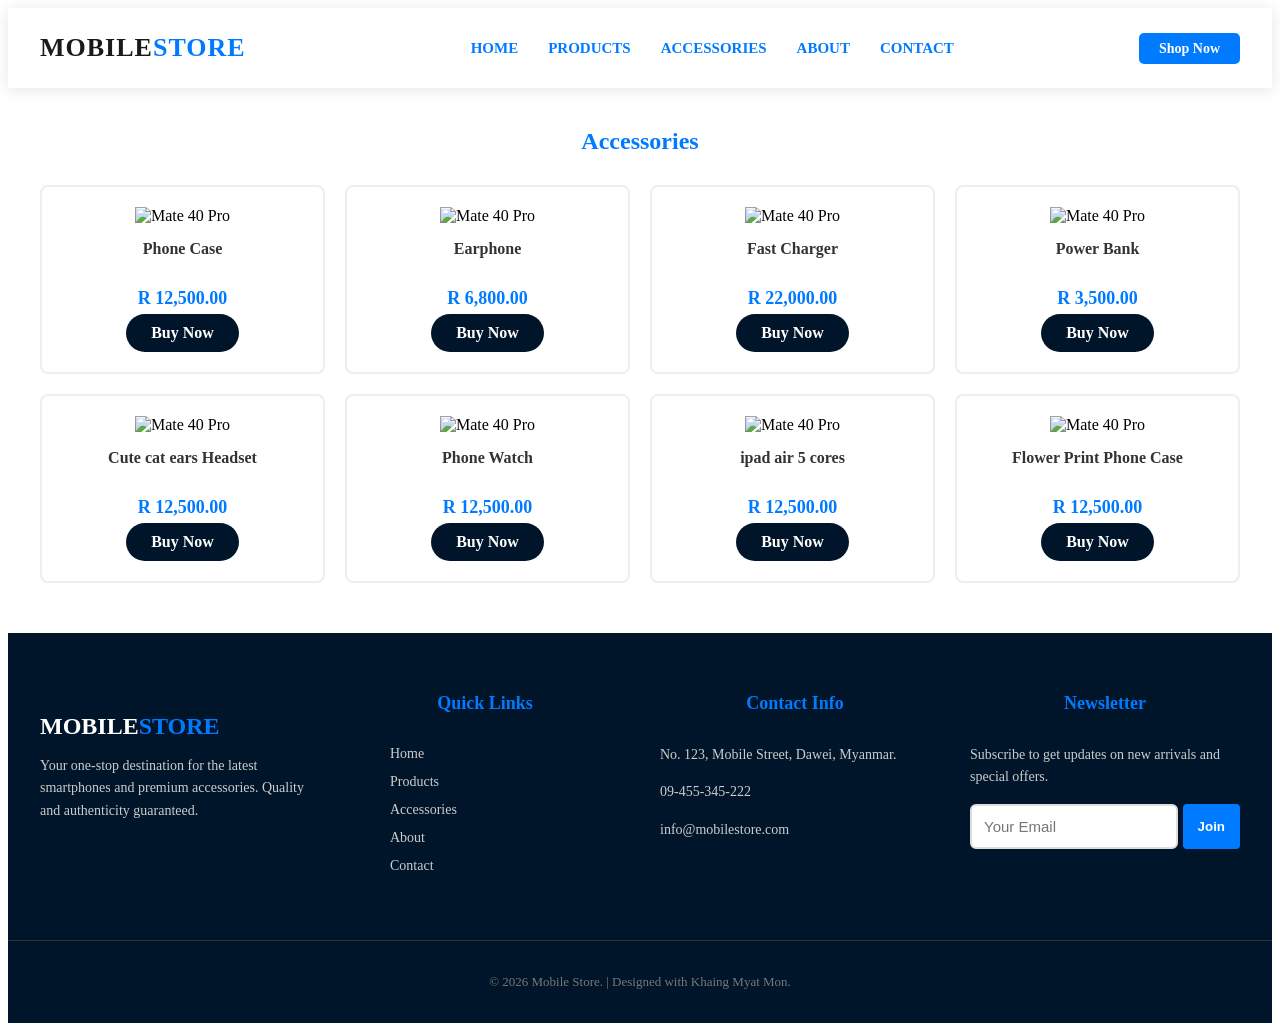
==== accessories.html @ fabf9457 "Add files via upload" ====
<!DOCTYPE html>
<html lang="en">
<head>
    <meta charset="UTF-8">
    <meta name="viewport" content="width=device-width, initial-scale=1.0">
    <title>MobileStore</title>
    <link rel="stylesheet" href="style.css">
</head>
<body>
    <header class="site-header">
    <div class="header-container">
        <div class="shop-logo">
            <a href="index.html">MOBILE<span>STORE</span></a>
        </div>

        <nav class="main-nav">
            <ul class="nav-menu">
                <li><a href="index.html" class="nav-link active">Home</a></li>
                <li><a href="products.html" class="nav-link active">Products</a></li>
                <li><a href="accessories.html" class="nav-link active">Accessories</a></li>
                <li><a href="about.html" class="nav-link active">About</a></li>
                <li><a href="contact.html" class="nav-link active">Contact</a></li>
            </ul>
        </nav>

        <div class="header-btns">
            <a href="products.html" class="shop-now">Shop Now</a>
        </div>
    </div>
</header>

<div class="container1">
      <h2 class="brand-title">Accessories</h2>
        <div class="product-grid1">
            <div class="product-card1">
               <img src="image/a1.jpg" alt="Mate 40 Pro">
                <h3>Phone Case</h3>
                <p class="price">R 12,500.00</p>
              <a href="order.html" class="buy-btn">Buy Now</a>
            </div>
            <div class="product-card1">
               <img src="image/a2.jpg" alt="Mate 40 Pro">
                <h3>Earphone</h3>
                <p class="price">R 6,800.00</p>
            <a href="order.html" class="buy-btn">Buy Now</a>
            </div>
            <div class="product-card1">
             <img src="image/a3.jpg" alt="Mate 40 Pro">
                <h3>Fast Charger</h3>
                <p class="price">R 22,000.00</p>
               <a href="order.html" class="buy-btn">Buy Now</a>
            </div>
            <div class="product-card1">
                 <img src="image/a4.jpg" alt="Mate 40 Pro">
                <h3>Power Bank</h3>
                <p class="price">R 3,500.00</p>
              <a href="order.html" class="buy-btn">Buy Now</a>
            </div>
            <div class="product-card1">
               <img src="image/Cute cat ears Headset for home decor - Copy.jpg" alt="Mate 40 Pro">
                <h3>Cute cat ears Headset</h3>
                <p class="price">R 12,500.00</p>
              <a href="order.html" class="buy-btn">Buy Now</a>
            </div>
            <div class="product-card1">
               <img src="image/download (9).jpg" alt="Mate 40 Pro">
                <h3>Phone Watch</h3>
                <p class="price">R 12,500.00</p>
              <a href="order.html" class="buy-btn">Buy Now</a>
            </div>
            <div class="product-card1">
               <img src="image/ipad.jpg" alt="Mate 40 Pro">
                <h3>ipad air 5 cores</h3>
                <p class="price">R 12,500.00</p>
              <a href="order.html" class="buy-btn">Buy Now</a>
            </div>
            <div class="product-card1">
               <img src="image/Flower Print Phone Case With Lanyard.jpg" alt="Mate 40 Pro">
                <h3>Flower Print Phone Case</h3>
                <p class="price">R 12,500.00</p>
              <a href="order.html" class="buy-btn">Buy Now</a>
            </div>
        </div>
    </div>

<footer class="main-footer">
    <div class="footer-container">
        <div class="footer-col">
            <h2 class="footer-logo">MOBILE<span>STORE</span></h2>
            <p>Your one-stop destination for the latest smartphones and premium accessories. Quality and authenticity guaranteed.</p>
        </div>

        <div class="footer-col">
            <h3>Quick Links</h3>
            <ul>
                <li><a href="index.html">Home</a></li>
                <li><a href="products.html">Products</a></li>
                <li><a href="accessories.html">Accessories</a></li>
                <li><a href="about.html">About</a></li>
                <li><a href="contact.html">Contact</a></li>
            </ul>
        </div>

        <div class="footer-col">
            <h3>Contact Info</h3>
            <p>No. 123, Mobile Street, Dawei, Myanmar.</p>
            <p>09-455-345-222</p>
            <p>info@mobilestore.com</p>
        </div>

        <div class="footer-col">
            <h3>Newsletter</h3>
            <p>Subscribe to get updates on new arrivals and special offers.</p>
            <form action="#confirm-box4" class="confirm-box4-noti newsletter-form">
                <input type="email" placeholder="Your Email" required>
                <button type="submit">Join</button>
            </form>
        </div>
    </div>

    <div class="footer-bottom">
        <p>&copy; 2026 Mobile Store. | Designed with Khaing Myat Mon.</p>
    </div>
</footer>   
<div id="confirm-box4" class="modal-overlay4">
    <div class="modal-content4">
        <h3>Successfully joined!</h3>
        <p>Thank you for your subscribing.</p>
        <a href="#" class="close-btn4">OK</a>
    </div>
</div>
    
</body>
</html>
---- style.css ----
/* Header Specific Styles -----------------------------------------*/


.site-header {
    background-color: white;
    box-shadow: 0 2px 15px rgba(0,0,0,0.1);
    top: 0;
    left: 0;
    width: 100%;
    padding: 15px 0;
}

.header-container {
    max-width: 1200px;
    margin: 0 auto;
    display: flex;
    justify-content: space-between;
    align-items: center;
    padding: 0 20px;
}

.shop-logo a {
    font-size: 26px;
    font-weight: 800;
    text-decoration: none;
    color: #1a1a1a;
    letter-spacing: 1px;
}

.shop-logo span {
    color: #007bff;
}

.nav-menu {
    display: flex;
    list-style: none;
    gap: 30px;
}

.nav-link {
    text-decoration: none;
    color:#333;
    font-weight: 600;
    font-size: 15px;
    transition: color 0.3s ease;
    text-transform: uppercase;
}


.nav-link.active {
    color:  #007bff;
    border-bottom: 2px   #007bff;
}
.nav-link:hover{
    color: #001529;
    transition:0.5s;
    
}

.shop-now {
    background-color:   #007bff;
    color:white;
    text-decoration: none;
    padding: 8px 20px;
    border-radius: 5px;
    font-size: 14px;
    font-weight: bold;
    transition: 0.3s;
}

.shop-now:hover {
    background-color:  #001529; 
}

@media (max-width: 992px) { /* Adjusts for tablets and smaller */
    .header-container {
        flex-direction: column; /* Stacks Logo, Menu, and Button vertically */
        padding: 15px 10px;
        gap: 15px;             /* Adds space between the logo and links */
    }

    .nav-menu {
        gap: 15px;             /* Brings links closer together */
        padding: 0;
        margin: 0;
        flex-wrap: wrap;       /* Allows links to wrap if they are still too long */
        justify-content: center;
    }

    .shop-now {
        margin-top: 5px;       /* Adds a little breathing room */
        display: inline-block;
        width: fit-content;    /* Keeps the button from stretching too wide */
    }
}

@media (max-width: 480px) {
    .nav-link {
        font-size: 12px;       /* Smaller font for phones */
        gap: 10px;
    }
}

/* footer --------------------------------------------------------*/
.main-footer {

    background-color: #001529; 
    color: #ffffff;
    padding: 60px 0 20px 0;
    margin-top: 50px;
}

.footer-container {
    max-width: 1200px;
    margin: 0 auto;
    display: grid;
    grid-template-columns: repeat(auto-fit, minmax(200px, 1fr));
    gap: 40px;
    padding: 0 20px;
}

.footer-col h2.footer-logo {
    font-size: 24px;
    margin-bottom: 15px;
}

.footer-col h2.footer-logo span {
    color: #007bff;
}

.footer-col h3 {
    font-size: 18px;
    margin-bottom: 20px;
    color: #007bff;
}

.footer-col p {
    font-size: 14px;
    line-height: 1.6;
    color: #ccc;
    margin-bottom: 15px;
}

.footer-col ul {
    list-style: none;
}

.footer-col ul li {
    margin-bottom: 10px;
}

.footer-col ul li a {
    color: #ccc;
    text-decoration: none;
    font-size: 14px;
    transition: color 0.3s;
}

.footer-col ul li a:hover {
    color: #ffffff;
    padding-left: 5px;
}


.footer-bottom {
    text-align: center;
    margin-top: 50px;
    padding-top: 20px;
    border-top: 1px solid #333;
    font-size: 13px;
    color: #777;
}
/* Mobile Responsive Adjustments */
@media (max-width: 768px) {
    .main-footer {
        padding: 40px 0 20px 0;
        text-align: center; /* Centers text for a cleaner look on mobile */
    }

    .footer-container {
        grid-template-columns: 1fr; /* Forces a single column on small screens */
        gap: 30px;
    }

    .footer-col h3 {
        margin-bottom: 15px;
    }

    .footer-col ul li a:hover {
        padding-left: 0; /* Prevents shifting layout on touch devices */
        color: #007bff;
    }

    .footer-bottom {
        margin-top: 30px;
        padding: 20px 10px;
    }
}
/* about ---------------------------------------------------------*/
.about-details { 
    padding: 80px 0; 
    margin-top: 10px;
}

.content-row {
    display: flex;
    align-items: center;
    gap: 50px;
    margin-bottom: 100px;
}

.content-image img {
    width: 100%;
    border-radius: 20px;
    box-shadow: 0 15px 35px rgba(0,0,0,0.1);
}

.content-text p {
    color: #666;
    line-height: 1.8;
    margin-bottom: 20px;
}
.about-container {
    max-width: 1000px;
    margin: 0 auto;
    padding: 60px 20px;
}

.section-title {
    text-align: center;
    margin-bottom: 40px;
    font-size: 1.8rem;
}

.features-grid {
    display: grid;
    grid-template-columns: repeat(auto-fit, minmax(200px, 1fr));
    gap: 25px;
    margin-bottom: 60px;
}

.feature-card {
    background: #f8f9fa;
    padding: 30px;
    border-radius: 15px;
    text-align: center;
    transition: transform 0.3s ease;
}

.feature-card:hover {
    transform: translateY(-10px);
    background: #eef5ff;
}

.feature-card h3 {
    margin-bottom: 10px;
    font-size: 1.2rem;
    color: #1a1a1a;
}

.feature-card p {
    font-size: 0.95rem;
    color: #666;
}


.about-content {
    margin-bottom: 60px;
    text-align: center;
}

.story-text h2 {
    margin-bottom: 20px;
    font-size: 1.8rem;
    color:#007bff;
}

.story-text p {
    margin-bottom: 15px;
    font-size: 1.05rem;
    color: #555;
    max-width: 800px;
    margin-left: auto;
    margin-right: auto;
}

.section-title {
    text-align: center;
    margin-bottom: 40px;
    font-size: 1.8rem;
    color: #007bff;
}

.features-grid {
    display: grid;
    grid-template-columns: repeat(auto-fit, minmax(200px, 1fr));
    gap: 25px;
    margin-bottom: 60px;
}

.feature-card {
    background: #f8f9fa;
    padding: 30px;
    border-radius: 15px;
    text-align: center;
    transition: transform 0.3s ease;
}

.feature-card:hover {
    transform: translateY(-10px);
    background: #eef5ff;
}

.feature-card h3 {
    margin-bottom: 10px;
    font-size: 1.2rem;
    color: #1a1a1a;
}

.feature-card p {
    font-size: 0.95rem;
    color: #666;
}

/* About Section Mobile Responsive */
@media (max-width: 768px) {
    .about-details {
        padding: 40px 0;
    }

    .content-row {
        flex-direction: column; /* Stacks image and text vertically */
        gap: 30px;
        margin-bottom: 60px;
        text-align: center;
    }

    /* Ensures the image comes before or after text depending on preference */
    .content-image, 
    .content-text {
        width: 100%;
    }

    .content-image img {
        max-width: 100%;
        height: auto;
    }

    .about-container {
        padding: 40px 20px;
    }

    .section-title, 
    .story-text h2 {
        font-size: 1.5rem; /* Slightly smaller headings for mobile */
    }

    .features-grid {
        grid-template-columns: 1fr; /* Single column for feature cards */
        gap: 20px;
    }

    .feature-card {
        padding: 20px;
    }

    .feature-card:hover {
        transform: none; /* Disabling hover lift on mobile for better UX */
    }
}

/* contact------------------------------------------*/
.contact-wrapper {
    max-width: 1100px;
    margin: 0 auto;
}

.contact-header {
    text-align: center;
    margin-bottom: 40px;
}

.contact-header h2 {
    font-size: 1.8rem;
    color:#007bff;
    
}

.contact-container {
    display: flex;
    background: #fff;
    border-radius: 20px;
    overflow: hidden;
    box-shadow: 0 10px 40px rgba(0,0,0,0.05);
}

.contact-info-panel {
    flex: 1;
    background: #fff; 
    color: #666;
    padding: 50px;
}

.info-item {
    margin-bottom: 30px;
}

.info-item h3 {
    color: #007bff;
    margin-bottom: 10px;
    font-size: 1.1rem;
}

.social-links h3{
    color: #007bff;
    margin-bottom: 10px;
    font-size: 1.1rem;
}
.social-links {
    display: flex;
    gap: 12px;
    margin-left: 30px;
}

.social-links a {
    width: 35px;
    height: 35px;
    background: #007bff;
    border-radius: 50%;
    display: flex;
    align-items: center;
    justify-content: center;
    color: #fff;
    text-decoration: none;
    transition: 0.3s;
}

.social-links a:hover {
    background:skyblue;
}


.contact-form-panel {
    flex: 2;
    padding: 50px;
}
.info-item p{
    text-align: center;
}

.input-row {
    display: flex;
    gap: 20px;
    margin-bottom: 20px;
}

.field {
    flex: 1;
    margin-bottom: 20px;
}

label {
    display: block;
    font-size: 0.9rem;
    margin-bottom: 8px;
    color: #555;
    font-weight: 600;
}

input, select, textarea {
    width: 100%;
    padding: 12px;
    border: 1px solid #ddd;
    border-radius: 8px;
    font-size: 1rem;
}

.send-btn {
    display: block;
    background: #007bff;
    color: white;
    text-align: center;
    padding: 15px;
    border-radius: 8px;
    cursor: pointer;
    font-weight: bold;
    transition: 0.3s;
}

.send-btn:hover {
    background: #0056b3;
}

.popup-overlay {
    position: fixed;
    top: 0; left: 0; width: 100%; height: 100%;
    background: rgba(0,0,0,0.8);
    display: flex;
    justify-content: center;
    align-items: center;
    visibility: hidden;
    opacity: 0;
    transition: 0.3s;
}

.popup-content {
    background: #fff;
    padding: 40px;
    border-radius: 15px;
    text-align: center;
    max-width: 400px;
}

.close-btn {
    display: inline-block;
    margin-top: 20px;
    padding: 10px 25px;
    background: #333;
    color: #fff;
    border-radius: 5px;
    cursor: pointer;
}

#sent-confirm:checked ~ .popup-overlay {
    visibility: visible;
    opacity: 1;
}

/* product -----------------------------------------------*/
.container1 {
    max-width: 1200px;
    margin: 0 auto;
}

.brand-title {
    text-align: center;
    margin: 40px 0 20px;
    font-size: 24px;
    color:#007bff;
    border-bottom: 2px  #ddd;
    padding-bottom: 10px;
}

.product-grid1 {
    display: grid;
    grid-template-columns: repeat(auto-fit, minmax(250px, 1fr));
    gap: 20px;
}

.product-card1 {
    background: #fff;
    border: 2px solid #eee;
    padding: 20px;
    text-align: center;
    border-radius: 8px;
    transition: transform 0.2s ease-in-out;
}

.product-card1:hover {
    box-shadow: 0 4px 15px rgba(7, 28, 99, 0.5);
    transform: translateY(-5px);
}

.product-card1 img {
    max-width: 100%;
    height: 150px;
    object-fit: contain;
    margin-bottom: 15px;
}

.product-card1 h3 {
    font-size: 16px;
    color: #333;
    height: 20px;
    overflow: hidden;
}


.price {
    color:  #007bff;
    font-size: 18px;
    font-weight: 700;
    margin-bottom: 5px;
}

.buy-btn {
    background-color: #001529; 
    color: white;
    border: none;
    padding: 10px 25px;
    border-radius: 25px;
    font-weight: 600;
    cursor: pointer;
    transition: background 0.3s ease;
    text-decoration: none;
    display: inline-block;
}

.buy-btn:hover {
    background-color:  #007bff;
}

/* --- Optimized Product Grid for Mobile --- */
@media (max-width: 768px) {
    .container1 {
        padding: 0 15px; /* Prevents cards from touching screen edges */
    }

    .product-grid1 {
        /* Reduce min-width so cards can shrink further before stacking */
        grid-template-columns: repeat(auto-fit, minmax(160px, 1fr)); 
        gap: 15px;
    }

    .product-card1 {
        padding: 15px; /* Smaller padding inside the card */
    }

    .buy-btn {
        /* FIX: Ensures padding is included INSIDE the width calculation */
        box-sizing: border-box; 
        
        /* Make it responsive */
        width: 100%;           /* Button fills the card width */
        padding: 10px 10px;    /* Reduced side padding so text doesn't overflow */
        font-size: 14px;       /* Smaller text for narrow screens */
        display: block;        /* Changes from inline-block to block for full-width control */
    }
}

/* --- Extra Small Devices (Phones under 400px) --- */
@media (max-width: 400px) {
    .product-grid1 {
        /* Switch to single column if cards look too skinny */
        grid-template-columns: 1fr; 
    }
    
    .product-card1 img {
        height: 120px; /* Shrink image slightly to save vertical space */
    }
}

/* order------------------------------------------------------------------------- */
.order-container1 {
    background: #ffffff;
    max-width: 600px;
    width: 90%;
    padding: 40px;
    border-radius: 15px;
    box-shadow: 0 10px 30px rgba(0,0,0,0.08);
    margin: 50px auto;
}

h3{
    color: #1a1a1a;
    margin-top: 0;
    text-align: center;
    border-bottom: 2px #007bff;
    padding-bottom: 10px;
}

.section-title1 {
    font-size: 14px;
    text-transform: uppercase;
    color: #888;
    margin: 25px 0 15px 0;
    letter-spacing: 1px;
    font-weight: bold;
}

.form-group1 {
    margin-bottom: 18px;
}

label {
    display: block;
    font-size: 14px;
    margin-bottom: 7px;
    color: #444;
    font-weight: 500;
}

input, select, textarea {
    width: 100%;
    padding: 12px;
    border: 1px solid #ddd;
    border-radius: 8px;
    font-size: 15px;
    transition: border 0.3s;
    box-sizing: border-box;
}

input:focus, select:focus, textarea:focus {
    border-color: #007bff;
    outline: none;
}

.row {
    display: flex;
    gap: 20px;
}

.radio-group, .checkbox-group {
    display: flex;
    align-items: center;
    gap: 10px;
    margin-top: 10px;
}

.inline-label {
    display: inline;
    margin: 0;
    cursor: pointer;
}

input[type="radio"]{
    width: auto;
}

input {
    width: 100%;
    padding: 12px;
    border: 2px solid #ddd;
    border-radius: 6px;
    box-sizing: border-box;
    transition: border-color 0.3s;
}


.order-btn {
    width: 100%;
    padding: 12px;
    background-color: #007bff;
    color: white;
    border: none;
    border-radius: 6px;
    cursor: pointer;
    font-size: 16px;
    font-weight: bold;
}


.modal-overlay {
    position: fixed;
    top: 0; left: 0;
    width: 100%; height: 100%;
    background: rgba(0, 0, 0, 0.5);
    display: none; 
    justify-content: center;
    align-items: center;
}

.modal-overlay:target {
    display: flex;
}

.modal-content {
    background: white;
    padding: 25px;
    border-radius: 8px;
    text-align: center;
    max-width: 90%;
    box-shadow: 0 5px 15px rgba(0,0,0,0.3);
    animation: fadeIn 0.3s;
}

.close-btn {
    display: inline-block;
    margin-top: 15px;
    padding: 8px 25px;
    background: #28a745;
    color: white;
    text-decoration: none;
    border-radius: 5px;
}

@keyframes fadeIn {
    from { opacity: 0; transform: translateY(-20px); }
    to { opacity: 1; transform: translateY(0); }
}

@media (max-width: 768px) {
    .order-container1 {
        margin: 20px auto; /* Smaller vertical margin */
        padding: 20px;     /* Less padding so form fields have more room */
    }

    .row {
        flex-direction: column; /* Stacks side-by-side inputs (like City/Zip) vertically */
        gap: 0;
    }

    h3 {
        font-size: 1.2rem;
    }
}


/* Mobile Responsiveness ---------------------------------- */

@media (max-width: 768px) {
    /* Contact Section */
    .contact-container {
        flex-direction: column; /* Stack info and form vertically */
    }

    .contact-info-panel, 
    .contact-form-panel {
        padding: 30px 20px; /* Reduce padding on small screens */
    }

    .input-row {
        flex-direction: column; /* Name and Email inputs stack */
        gap: 0;
    }

    /* Product Section */
    .product-grid1 {
        grid-template-columns: repeat(auto-fit, minmax(200px, 1fr));
        padding: 0 15px;
    }

    /* Order Form Section */
    .order-container1 {
        margin: 20px auto; /* Center the form and remove that large left margin */
        width: 90%;
        padding: 20px;
    }

    .row {
        flex-direction: column; /* City and Zip code stack */
        gap: 0;
    }

    /* Social Links alignment */
    .social-links {
        justify-content: center;
        margin-left: 0;
    }

    .info-item p {
        text-align: left; /* Optional: adjust alignment for better reading */
    }
}

/* Extra Small Devices */
@media (max-width: 480px) {
    .contact-header h2 {
        font-size: 1.4rem;
    }
    
    .buy-btn, .send-btn, .order-btn {
        width: 100%; /* Make buttons full width for easier tapping */
    }
}
/* index-page--------------------------------------------------------------------- */

.home-page {
    display: flex;
    align-items: center;
    padding: 30px 10%;
    background: linear-gradient(to right,#f8fbff,#4facfe);
    min-height: 40vh;
}

.home-content {
    flex: 1;
    padding-right: 160px;
    text-align: center;
    
}

.home-content h1 {
    font-size: 2.5rem;
    line-height: 1.1;
    margin-bottom: 20px;
}

.home-content p {
    color: var(--text-gray);
    font-size: 1.1rem;
    margin-bottom: 30px;
}

.shop-now-home{
    background: #007bff;
    color:#ccc;
    padding: 15px 35px;
    border: none;
    border-radius: 50px;
    font-size: 1rem;
    cursor: pointer;
    transition: var(--transition);
}

.shop-now-home:hover {
    background: #001529;
    transform: translateY(-3px);
}

.home-image img {
    max-width: 100%;
    width: 300px;
    border-radius: 20px;
    box-shadow: 0 20px 40px rgba(0,0,0,0.1);
    /* filter: drop-shadow(0 10px 20px rgba(0,0,0,0.2)); */
}


/* --- Featured Products --- */
.home-featured {
    padding: 30px 10%;
}
/* for footer-noti */

.newsletter-form{
    display: flex;
    gap: 5px;
    align-self:center;
}
.confirm-box4-noti input {
    flex: 1;
    padding: 12px;
    border: 2px solid #ddd;
    border-radius: 6px;
    box-sizing: border-box;
    transition: border-color 0.3s;
}

.confirm-box4-noti button{
    padding: 10px 15px;
    background: #007bff;
    color: white;
    border: none;
    border-radius: 4px;
    cursor: pointer;
    font-weight: bold;
}



.modal-overlay4 {
    position: fixed;
    top: 0; left: 0;
    width: 100%; height: 100%;
    background: rgba(0, 0, 0, 0.5);
    display: none; 
    justify-content: center;
    align-items: center;
}

.modal-overlay4:target {
    display: flex;
}

.modal-content4 {
    background:#fff;
    color: #111;
    padding: 25px;
    border-radius: 8px;
    text-align: center;
    box-shadow: 0 5px 15px rgba(0,0,0,0.3);
    animation: fadeIn 0.3s;
}

.close-btn4 {
    display: inline-block;
    margin-top: 15px;
    padding: 8px 25px;
    background: #28a745;
    color: #fff;
    text-decoration: none;
    border-radius: 5px;
}

@keyframes fadeIn {
    from { opacity: 0; transform: translateY(-20px); }
    to { opacity: 1; transform: translateY(0); }
}

/* Mobile Responsiveness for Home & Footer ---------------- */

@media (max-width: 768px) {
    /* Home Page Hero Section */
    .home-page {
        flex-direction: column; /* Stacks text on top of image */
        padding: 40px 5%;     /* Reduces side padding */
        text-align: center;
    }

    .home-content {
        padding-right: 0;      /* Removes the large 160px gap */
        margin-bottom: 40px;   /* Adds space before the image */
    }

    .home-content h1 {
        font-size: 2rem;       /* Slightly smaller font for mobile */
    }

    .home-image img {
        width: 100%;           /* Allows image to scale to screen width */
        max-width: 280px;      /* Prevents it from getting too huge */
    }

    /* Newsletter / Footer Noti */
    .newsletter-form {
        flex-direction: column; /* Stacks input and button */
        width: 100%;
    }

    .confirm-box4-noti input, 
    .confirm-box4-noti button {
        width: 100%;           /* Full width for easier tapping */
        margin-bottom: 10px;
    }

    /* Modal / Popup */
    .modal-content4 {
        width: 90%;
        padding: 20px;
    }
}

/* Tablet / Small Laptop Tweaks */
@media (max-width: 1024px) {
    .home-content {
        padding-right: 50px;   /* Shrinks the gap for tablets */
    }
}
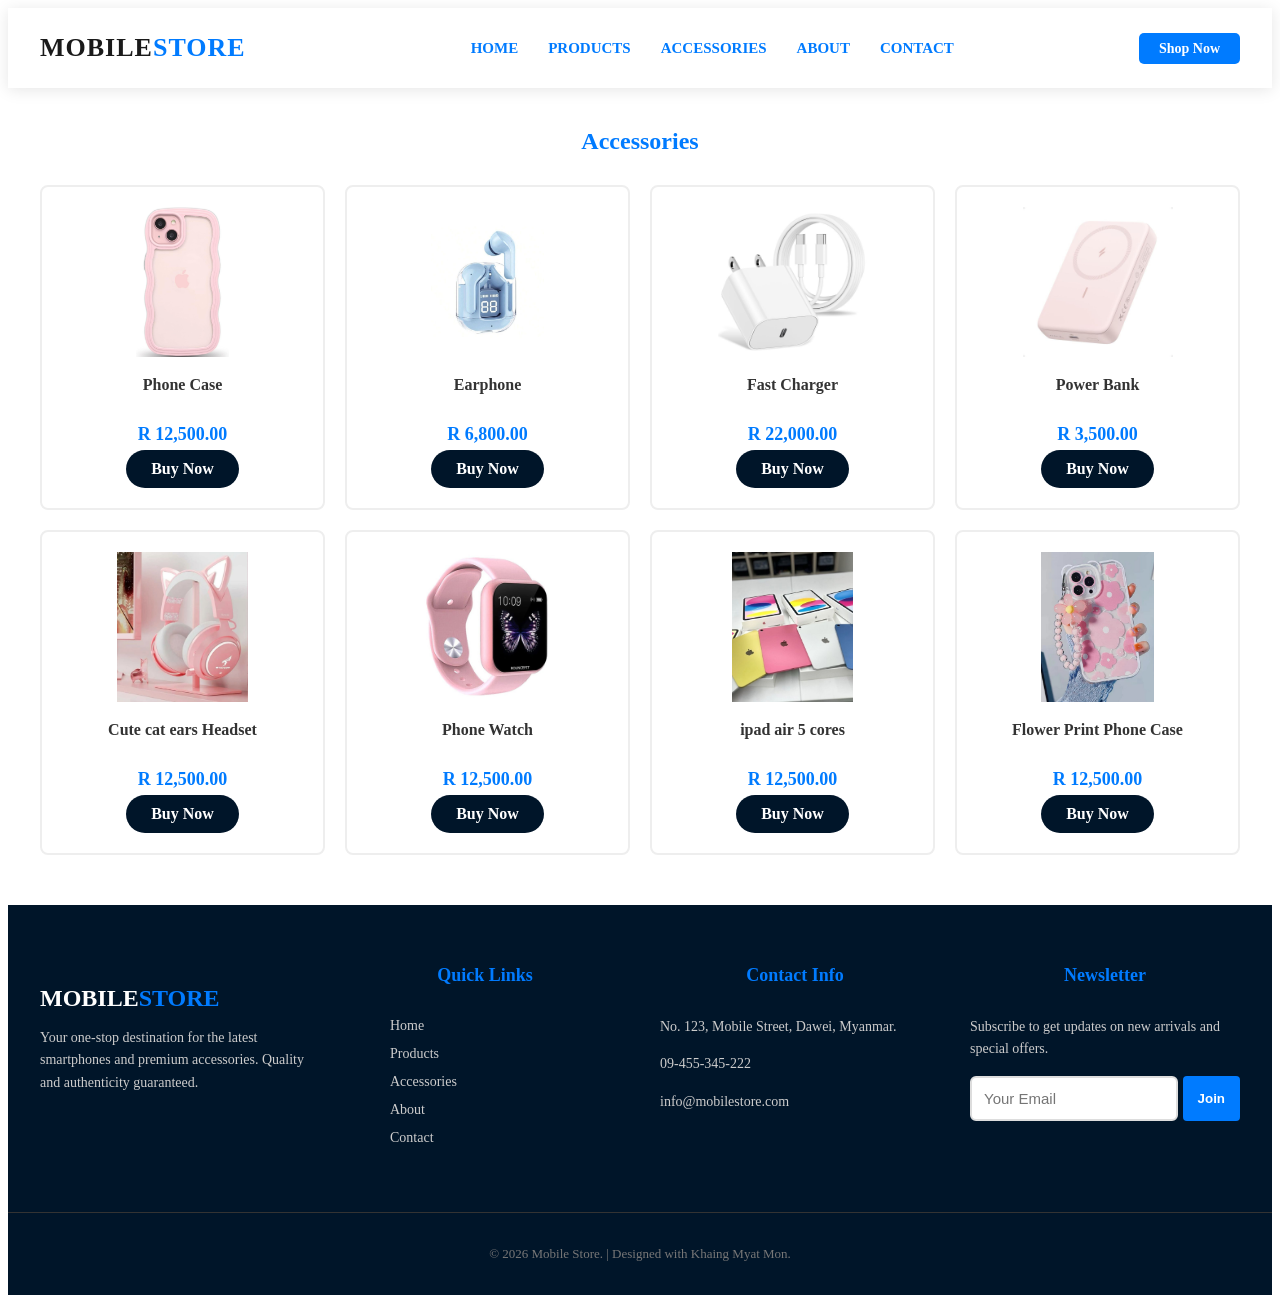
==== commit 60162a0b: "Update accessories.html" ====
--- a/accessories.html
+++ b/accessories.html
@@ -33,49 +33,49 @@
       <h2 class="brand-title">Accessories</h2>
         <div class="product-grid1">
             <div class="product-card1">
-               <img src="image/a1.jpg" alt="Mate 40 Pro">
+               <img src="a1.jpg" alt="Mate 40 Pro">
                 <h3>Phone Case</h3>
                 <p class="price">R 12,500.00</p>
               <a href="order.html" class="buy-btn">Buy Now</a>
             </div>
             <div class="product-card1">
-               <img src="image/a2.jpg" alt="Mate 40 Pro">
+               <img src="a2.jpg" alt="Mate 40 Pro">
                 <h3>Earphone</h3>
                 <p class="price">R 6,800.00</p>
             <a href="order.html" class="buy-btn">Buy Now</a>
             </div>
             <div class="product-card1">
-             <img src="image/a3.jpg" alt="Mate 40 Pro">
+             <img src="a3.jpg" alt="Mate 40 Pro">
                 <h3>Fast Charger</h3>
                 <p class="price">R 22,000.00</p>
                <a href="order.html" class="buy-btn">Buy Now</a>
             </div>
             <div class="product-card1">
-                 <img src="image/a4.jpg" alt="Mate 40 Pro">
+                 <img src="a4.jpg" alt="Mate 40 Pro">
                 <h3>Power Bank</h3>
                 <p class="price">R 3,500.00</p>
               <a href="order.html" class="buy-btn">Buy Now</a>
             </div>
             <div class="product-card1">
-               <img src="image/Cute cat ears Headset for home decor - Copy.jpg" alt="Mate 40 Pro">
+               <img src="Cute cat ears Headset for home decor - Copy.jpg" alt="Mate 40 Pro">
                 <h3>Cute cat ears Headset</h3>
                 <p class="price">R 12,500.00</p>
               <a href="order.html" class="buy-btn">Buy Now</a>
             </div>
             <div class="product-card1">
-               <img src="image/download (9).jpg" alt="Mate 40 Pro">
+               <img src="download (9).jpg" alt="Mate 40 Pro">
                 <h3>Phone Watch</h3>
                 <p class="price">R 12,500.00</p>
               <a href="order.html" class="buy-btn">Buy Now</a>
             </div>
             <div class="product-card1">
-               <img src="image/ipad.jpg" alt="Mate 40 Pro">
+               <img src="ipad.jpg" alt="Mate 40 Pro">
                 <h3>ipad air 5 cores</h3>
                 <p class="price">R 12,500.00</p>
               <a href="order.html" class="buy-btn">Buy Now</a>
             </div>
             <div class="product-card1">
-               <img src="image/Flower Print Phone Case With Lanyard.jpg" alt="Mate 40 Pro">
+               <img src="Flower Print Phone Case With Lanyard.jpg" alt="Mate 40 Pro">
                 <h3>Flower Print Phone Case</h3>
                 <p class="price">R 12,500.00</p>
               <a href="order.html" class="buy-btn">Buy Now</a>
@@ -131,4 +131,4 @@
 </div>
     
 </body>
-</html>+</html>
